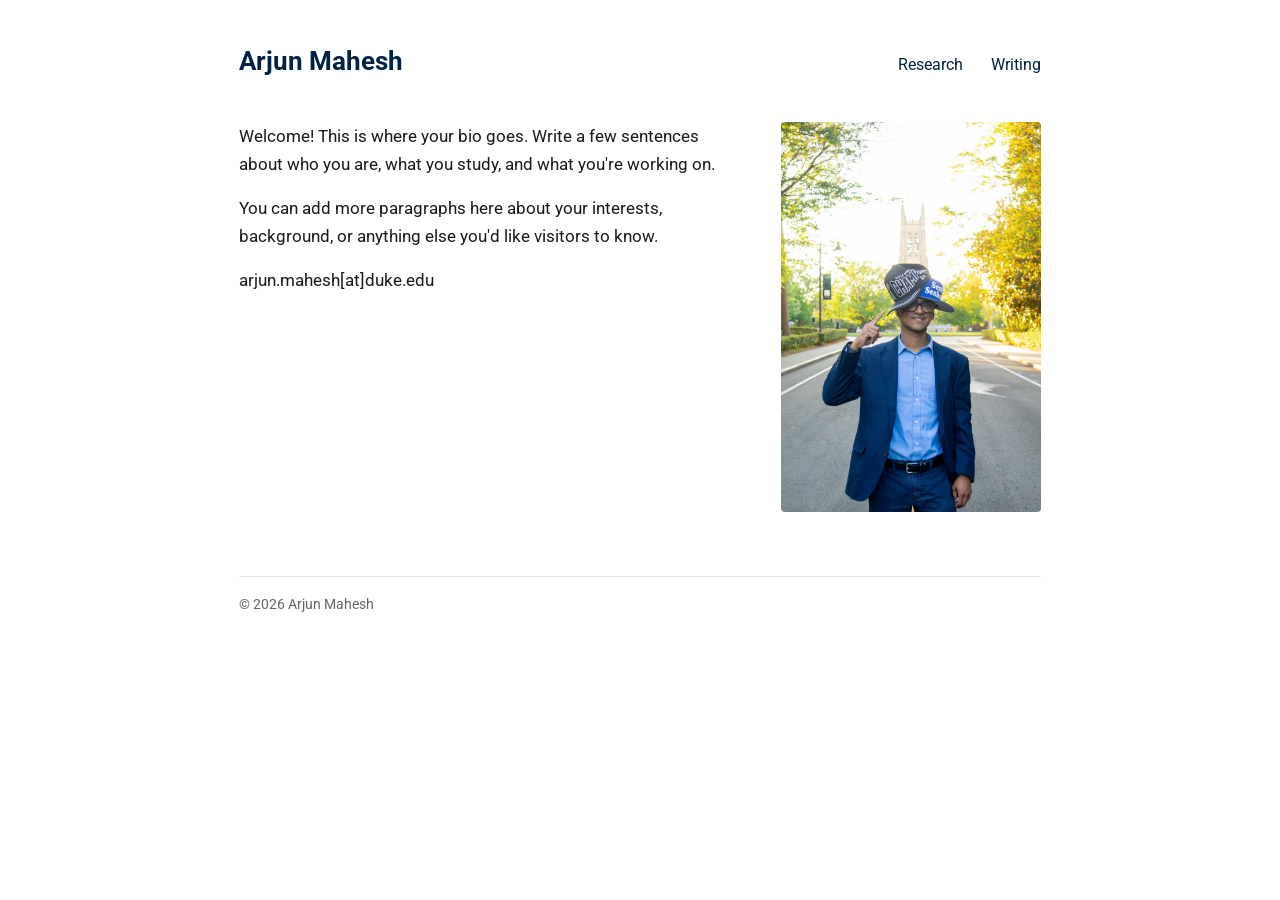
==== index.html @ dadccaeb "Set up academic site: homepage, Research and Writing tabs, Geography subpage Co-Authored-By: Claude " ====
<!DOCTYPE html>
<html lang="en">
<head>
  <meta charset="UTF-8">
  <meta name="viewport" content="width=device-width, initial-scale=1.0">
  <title>Arjun Mahesh</title>
  <link rel="preconnect" href="https://fonts.googleapis.com">
  <link rel="preconnect" href="https://fonts.gstatic.com" crossorigin>
  <link href="https://fonts.googleapis.com/css2?family=Roboto:wght@400;500;700&display=swap" rel="stylesheet">
  <link rel="stylesheet" href="/assets/css/style.css">
</head>
<body>
  <header class="site-header">
    <a class="site-name" href="/">Arjun Mahesh</a>
    <nav class="site-nav">
      <a href="/research/">Research</a>
      <a href="/writing/">Writing</a>
    </nav>
  </header>

  <main>
    <div class="intro">
      <div class="intro-text">
        <!-- Customize this bio text -->
        <p>Welcome! This is where your bio goes. Write a few sentences about
        who you are, what you study, and what you're working on.</p>

        <p>You can add more paragraphs here about your interests, background,
        or anything else you'd like visitors to know.</p>

        <p>arjun.mahesh[at]duke.edu</p>
      </div>
      <div class="intro-photo">
        <img src="/assets/images/home_page.jpg" alt="Arjun Mahesh">
      </div>
    </div>
  </main>

  <footer class="site-footer">
    &copy; 2026 Arjun Mahesh
  </footer>
</body>
</html>
---- assets/css/style.css ----
:root {
  --navy: #002244;
  --text: #1a1a1a;
  --muted: #666;
}

* {
  margin: 0;
  padding: 0;
  box-sizing: border-box;
}

body {
  font-family: "Roboto", -apple-system, "Helvetica Neue", Arial, sans-serif;
  font-size: 17px;
  line-height: 1.65;
  color: var(--text);
  background: #fff;
  max-width: 850px;
  margin: 0 auto;
  padding: 2.5rem 1.5rem;
}

/* Header */
.site-header {
  display: flex;
  align-items: baseline;
  justify-content: space-between;
  flex-wrap: wrap;
  gap: 0.5rem 1.5rem;
  margin-bottom: 2.5rem;
}

.site-name {
  font-size: 1.6rem;
  font-weight: 700;
  color: var(--navy);
  text-decoration: none;
}

.site-name:hover {
  text-decoration: none;
}

.site-nav a {
  color: var(--navy);
  text-decoration: none;
  margin-left: 1.5rem;
  font-size: 1rem;
}

.site-nav a:first-child {
  margin-left: 0;
}

.site-nav a:hover,
.site-nav a.active {
  text-decoration: underline;
}

/* Content */
a {
  color: var(--navy);
}

h1 {
  font-size: 1.4rem;
  color: var(--navy);
  margin-bottom: 1rem;
}

h2 {
  font-size: 1.15rem;
  color: var(--navy);
  margin: 1.5rem 0 0.5rem;
}

p {
  margin-bottom: 1rem;
}

ul {
  margin: 0 0 1rem 1.25rem;
}

/* Homepage: bio left, photo right */
.intro {
  display: flex;
  align-items: flex-start;
  gap: 2.5rem;
}

.intro-text {
  flex: 1;
  min-width: 0;
}

.intro-photo {
  flex-shrink: 0;
  width: 260px;
}

.intro-photo img {
  width: 100%;
  height: auto;
  border-radius: 4px;
  display: block;
}

@media (max-width: 640px) {
  .intro {
    flex-direction: column-reverse;
  }
  .intro-photo {
    width: 100%;
    max-width: 320px;
  }
}

/* Writing sub-navigation (All | Geography) */
.sub-nav {
  margin-bottom: 1.5rem;
  font-size: 0.95rem;
  color: var(--muted);
}

.sub-nav a {
  color: var(--navy);
  text-decoration: none;
  margin-right: 1rem;
}

.sub-nav a:hover,
.sub-nav a.active {
  text-decoration: underline;
}

/* Post lists */
.post-list {
  list-style: none;
  margin-left: 0;
}

.post-list li {
  margin-bottom: 0.75rem;
}

.post-date {
  color: var(--muted);
  font-size: 0.9rem;
  margin-left: 0.5rem;
}

/* Footer */
.site-footer {
  margin-top: 4rem;
  padding-top: 1rem;
  border-top: 1px solid #e5e5e5;
  font-size: 0.9rem;
  color: var(--muted);
}
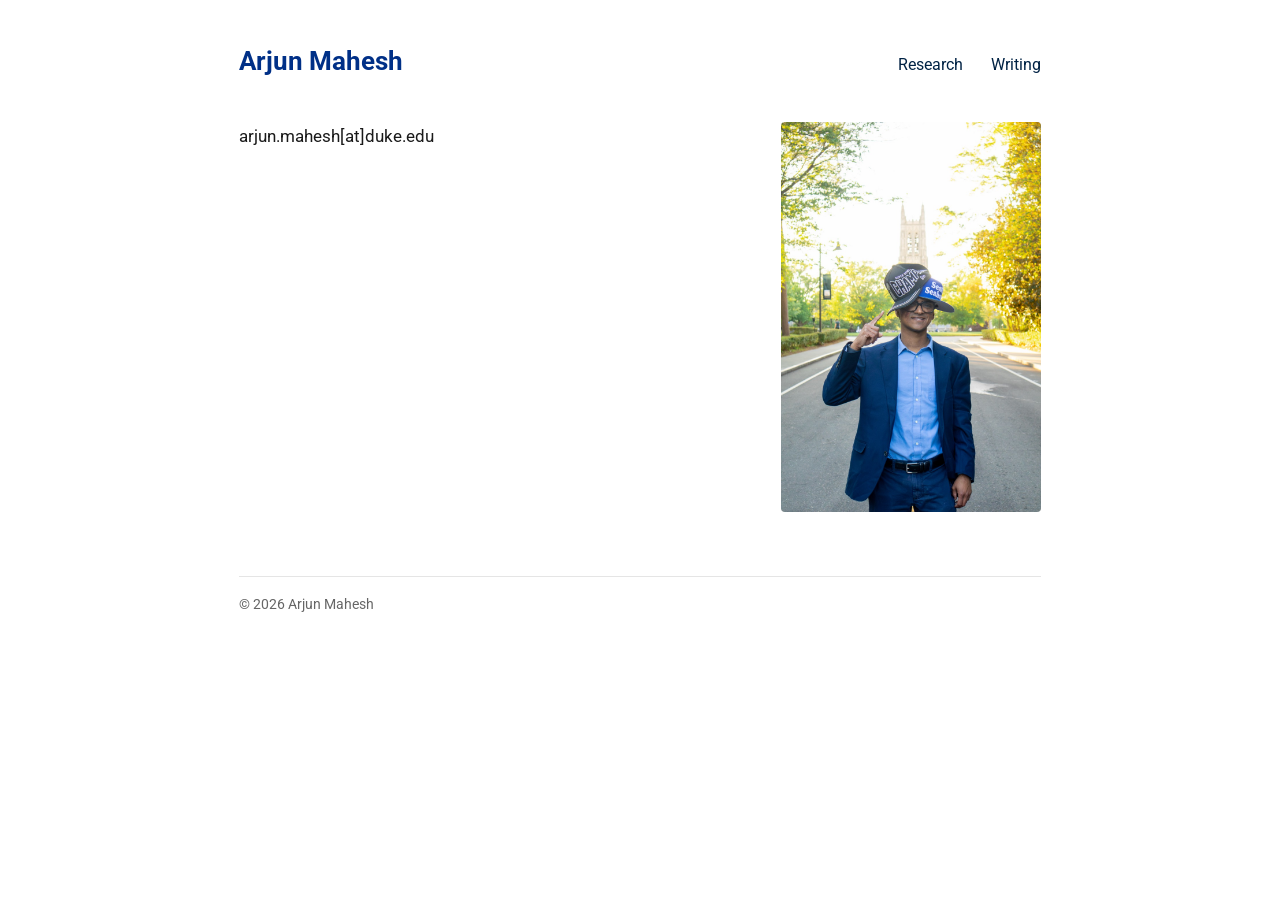
==== commit ae66cc83: "update page text" ====
--- a/index.html
+++ b/index.html
@@ -22,11 +22,6 @@
     <div class="intro">
       <div class="intro-text">
         <!-- Customize this bio text -->
-        <p>Welcome! This is where your bio goes. Write a few sentences about
-        who you are, what you study, and what you're working on.</p>
-
-        <p>You can add more paragraphs here about your interests, background,
-        or anything else you'd like visitors to know.</p>
 
         <p>arjun.mahesh[at]duke.edu</p>
       </div>
--- a/assets/css/style.css
+++ b/assets/css/style.css
@@ -1,5 +1,6 @@
 :root {
   --navy: #002244;
+  --royal: #003087; /* PMS 287 C */
   --text: #1a1a1a;
   --muted: #666;
 }
@@ -34,7 +35,7 @@
 .site-name {
   font-size: 1.6rem;
   font-weight: 700;
-  color: var(--navy);
+  color: var(--royal);
   text-decoration: none;
 }
 
